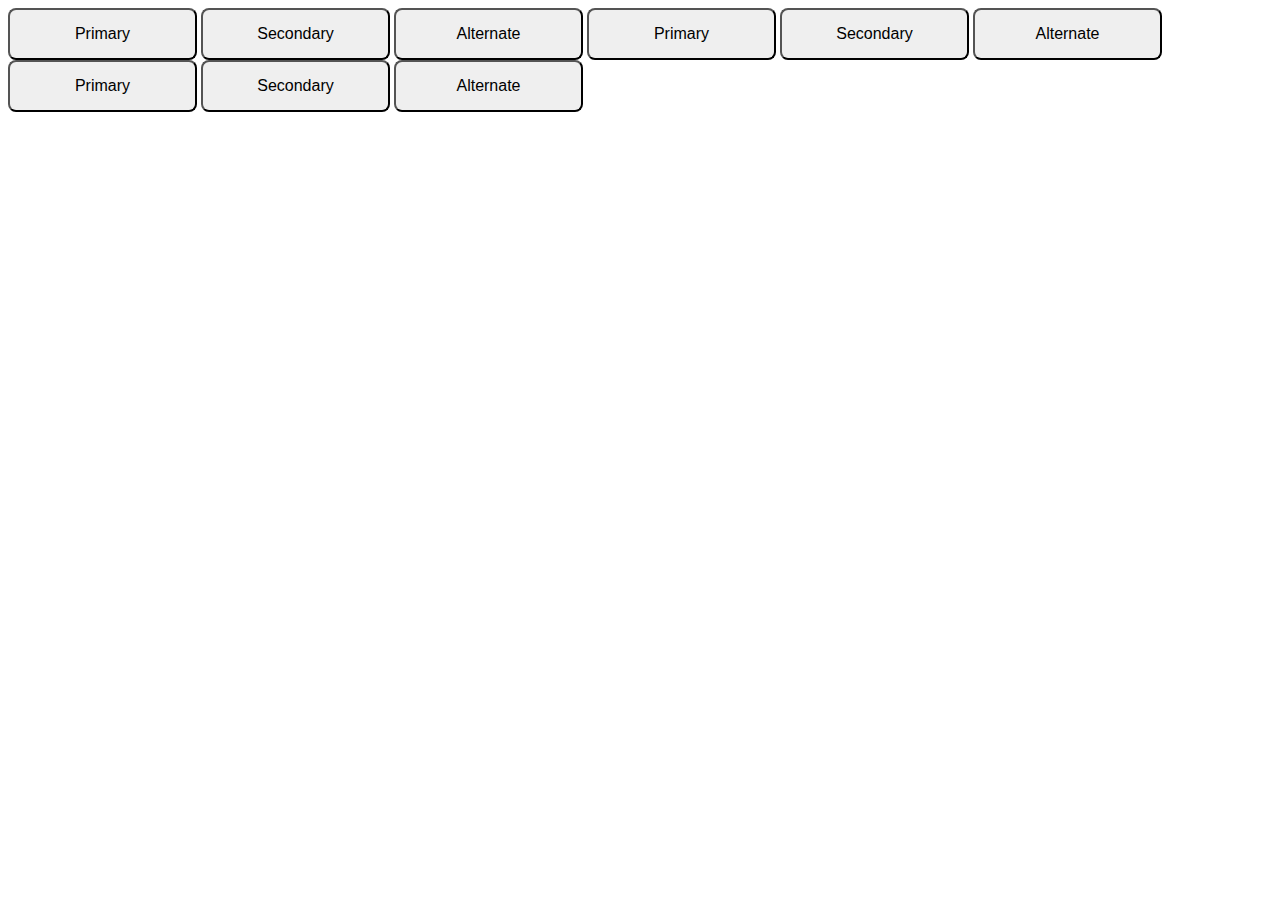
==== 03-lection1/01-button/index.html @ 8ac4ef52 "Added html structure and button's common styles" ====
<!DOCTYPE html>
<!-- Страница с кнопкой -->
<html lang="ru">
    <head>
        <link rel="stylesheet" href="../../assets/css/main.css">
        <link rel="stylesheet" href="./button.css">
    </head>
    <body>
<div>
    <button type="button">Primary</button>
    <button type="button">Secondary</button>
    <button type="button">Alternate</button>
    <button type="button">Primary</button>
    <button type="button">Secondary</button>
    <button type="button">Alternate</button>
    <button type="button">Primary</button>
    <button type="button">Secondary</button>
    <button type="button">Alternate</button>
</div>
    </body>
</html>
---- 03-lection1/01-button/button.css ----
/* Стилизация кнопки */
@font-face {
    font-family:  'Roboto', sans-serif;
    src: url('https://fonts.googleapis.com/css2?family=Roboto:wght@500&display=swap');
}

button {
    width: 189px;
    border-radius: 8px;
    font-family: 'Roboto', sans-serif;
    font-weight: 500;
    font-size: 1em;
    line-height: 18.75px;
    text-align: center;
    padding: 15px 0 14px;
}
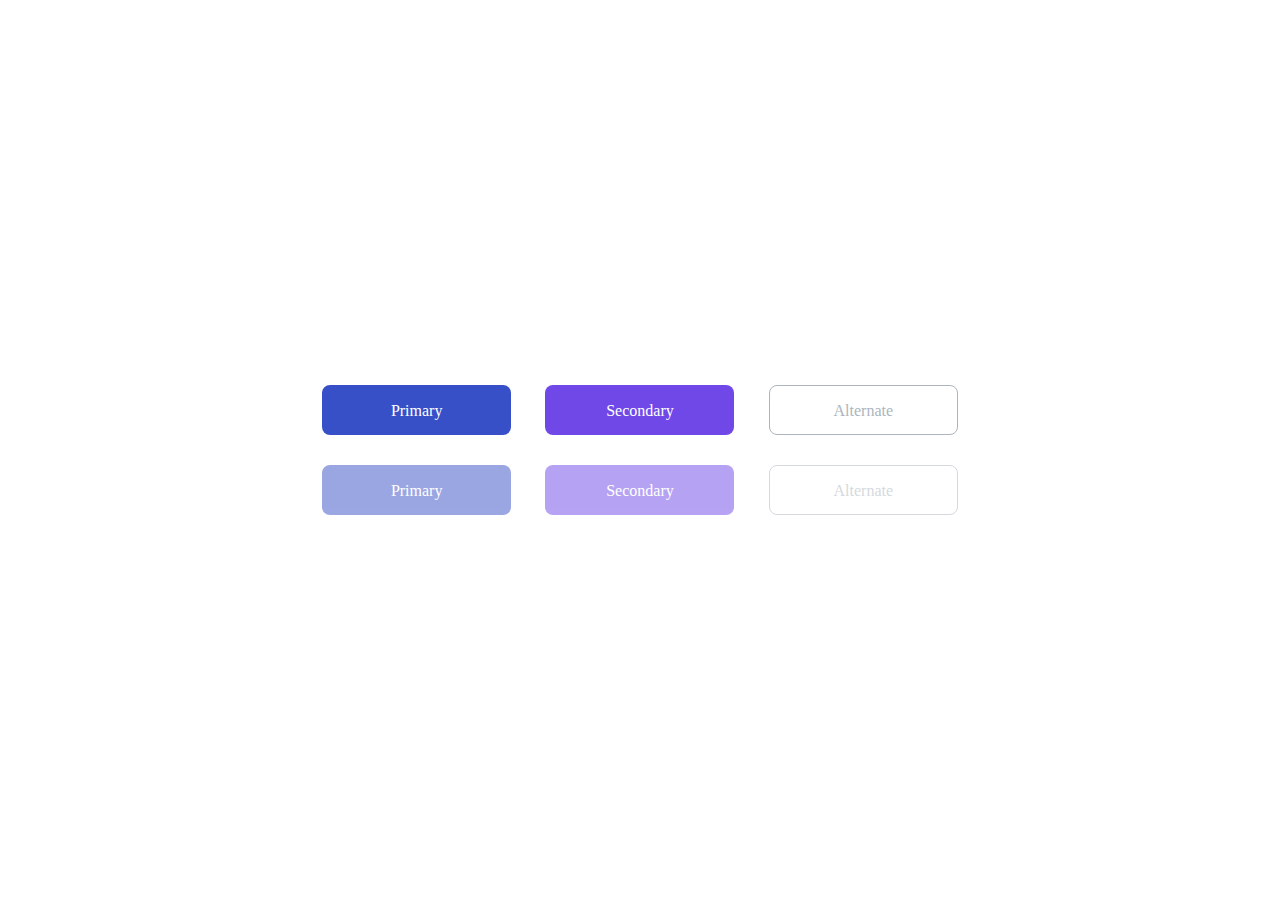
==== commit 6b009b92: "The task is ready" ====
--- a/03-lection1/01-button/index.html
+++ b/03-lection1/01-button/index.html
@@ -1,21 +1,29 @@
 <!DOCTYPE html>
 <!-- Страница с кнопкой -->
 <html lang="ru">
-    <head>
-        <link rel="stylesheet" href="../../assets/css/main.css">
-        <link rel="stylesheet" href="./button.css">
-    </head>
-    <body>
-<div>
-    <button type="button">Primary</button>
-    <button type="button">Secondary</button>
-    <button type="button">Alternate</button>
-    <button type="button">Primary</button>
-    <button type="button">Secondary</button>
-    <button type="button">Alternate</button>
-    <button type="button">Primary</button>
-    <button type="button">Secondary</button>
-    <button type="button">Alternate</button>
-</div>
-    </body>
-</html>
+
+<head>
+    <meta charset="UTF-8">
+    <meta http-equiv="X-UA-Compatible" content="IE=edge">
+    <meta name="viewport" content="width=device-width, initial-scale=1.0">
+    <title>03-lection\button</title>
+    <link rel="stylesheet" href="../../assets/css/main.css">
+    <link rel="stylesheet" href="./button.css">
+</head>
+
+<body>
+    <div class="layout">
+        <div class="default">
+            <button type="button" class="button button_primary">Primary</button>
+            <button type="button" class="button button_secondary">Secondary</button>
+            <button type="button" class="button button_alternate">Alternate</button>
+        </div>
+        <div class="disabled">
+            <button type="button" class="button button_primary" disabled>Primary</button>
+            <button type="button" class="button button_secondary" disabled>Secondary</button>
+            <button type="button" class="button button_alternate" disabled>Alternate</button>
+        </div>
+    </div>
+</body>
+
+</html>--- a/assets/css/main.css
+++ b/assets/css/main.css
@@ -0,0 +1,25 @@
+@import '../fonts/fonts.css';
+@import './normalise.css';
+
+:root {
+    --white: #ffffff;
+    --black: #212429;
+    --pink: #F784AD;
+    --purple: #7048E8;
+    --blue: #374FC7;
+    --red: #F03D3E;
+    --grey-1: #F8F9FA;
+    --grey-2: #DDE2E5;
+    --grey-3: #ACB5BD;
+    --grey-4: #495057;
+
+    --error: var(--red);
+    --success: var(--blue);
+
+    --primary: var(--blue);
+    --secondary: var(--purple);
+}
+
+* {
+    font-family: 'Roboto', sans-serif;
+}
--- a/03-lection1/01-button/button.css
+++ b/03-lection1/01-button/button.css
@@ -1,16 +1,96 @@
 /* Стилизация кнопки */
-@font-face {
-    font-family:  'Roboto', sans-serif;
-    src: url('https://fonts.googleapis.com/css2?family=Roboto:wght@500&display=swap');
+@import '.../assets/css/normalise.css';
+
+/* Layout styles */
+
+body{
+    width: 100vw;
+    height: 100vh;
+    display: flex;
+    justify-content: center;
+    align-items: center;
 }
 
-button {
+.layout {
+    width: 100%;
+    max-width: 700px;
+    min-width: 375px;
+}
+
+.default {
+    display: flex;
+    padding: 15px;
+    justify-content: space-around;
+}
+
+.disabled {
+    display: flex;
+    padding: 15px;
+    justify-content: space-around;
+}
+
+/* button component */
+
+.button {
     width: 189px;
     border-radius: 8px;
-    font-family: 'Roboto', sans-serif;
+    font-family: Roboto;
     font-weight: 500;
+    font-style: normal;
     font-size: 1em;
-    line-height: 18.75px;
+    line-height: 19px;
     text-align: center;
     padding: 15px 0 14px;
+    border: none;
+}
+
+/* default */
+
+.button_primary,
+.button_primary:active,
+.button_primary:focus {
+    color: var(--white);
+    background-color: var(--primary);
+}
+
+.button_secondary,
+.button_secondary:active,
+.button_secondary:focus {
+    color: var(--white);
+    background-color: var(--secondary);
+}
+
+.button_alternate,
+.button_alternate:active,
+.button_alternate:focus {
+    color: var(--grey-3);
+    background-color: var(--white);
+    border: 1px solid var(--grey-3);
+}
+
+/* hover */
+
+.button:hover:not(.button[disabled]) {
+    cursor: pointer;
+    transition: opacity 200ms ease-in-out, background 200ms ease-in-out;
+}
+
+.button_primary:hover:not(.button[disabled]) {
+    background-color: #2342C0;
+}
+
+.button_secondary:hover:not(.button[disabled]) {
+    background-color: #5028C6;
+}
+
+.button_alternate:hover:not(.button[disabled]) {
+    color: #212429;
+    border: 1px solid #212429;
+}
+
+/* disabled */
+
+.button[disabled] {
+    opacity: 0.5;
+    cursor: default;
 }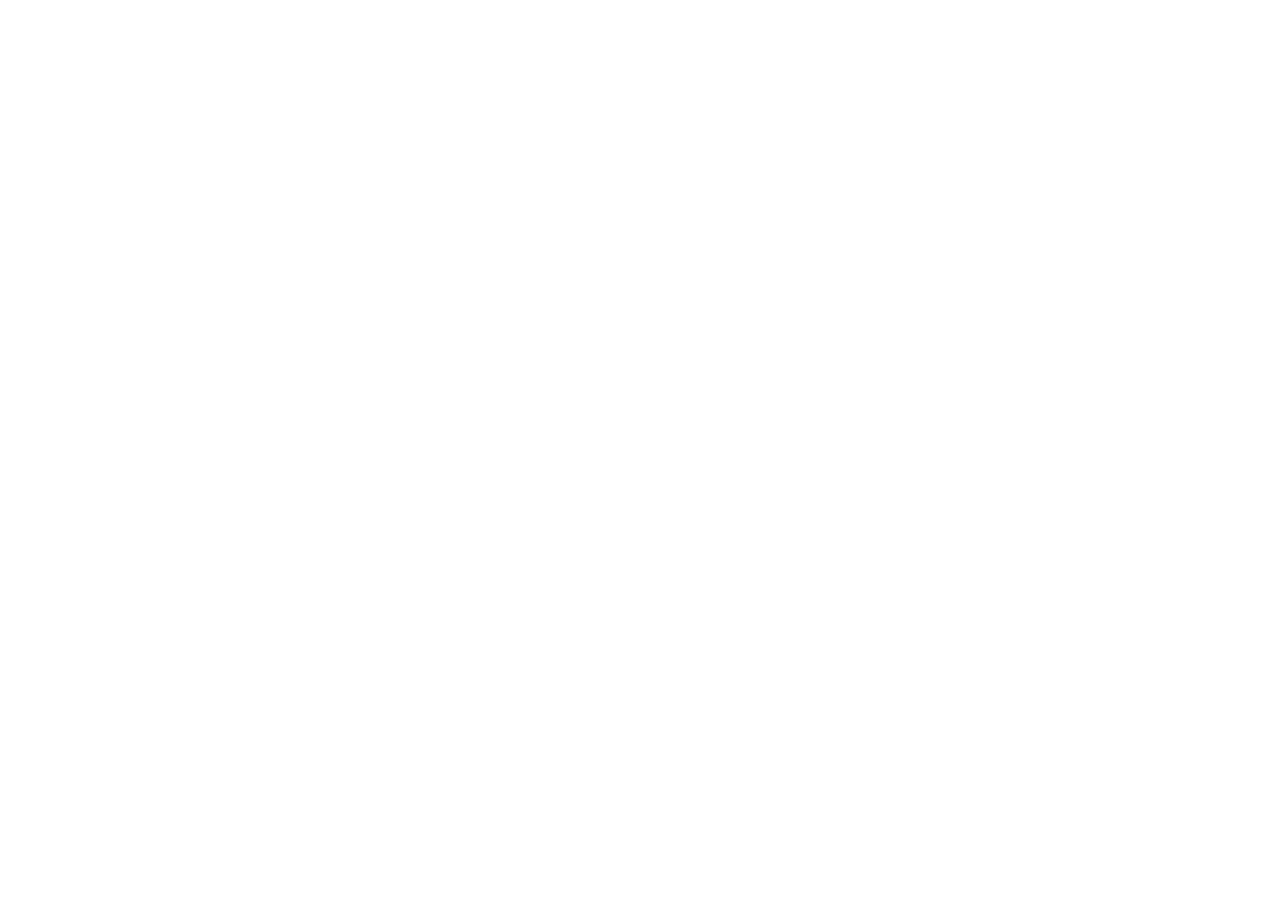
==== commit f35f70b3: "Deleted task Button" ====
--- a/03-lection1/01-button/index.html
+++ b/03-lection1/01-button/index.html
@@ -1,29 +1,11 @@
 <!DOCTYPE html>
 <!-- Страница с кнопкой -->
 <html lang="ru">
+    <head>
+        <link rel="stylesheet" href="../../assets/css/main.css">
+        <link rel="stylesheet" href="./button.css">
+    </head>
+    <body>
 
-<head>
-    <meta charset="UTF-8">
-    <meta http-equiv="X-UA-Compatible" content="IE=edge">
-    <meta name="viewport" content="width=device-width, initial-scale=1.0">
-    <title>03-lection\button</title>
-    <link rel="stylesheet" href="../../assets/css/main.css">
-    <link rel="stylesheet" href="./button.css">
-</head>
-
-<body>
-    <div class="layout">
-        <div class="default">
-            <button type="button" class="button button_primary">Primary</button>
-            <button type="button" class="button button_secondary">Secondary</button>
-            <button type="button" class="button button_alternate">Alternate</button>
-        </div>
-        <div class="disabled">
-            <button type="button" class="button button_primary" disabled>Primary</button>
-            <button type="button" class="button button_secondary" disabled>Secondary</button>
-            <button type="button" class="button button_alternate" disabled>Alternate</button>
-        </div>
-    </div>
-</body>
-
+    </body>
 </html>--- a/assets/css/main.css
+++ b/assets/css/main.css
@@ -18,6 +18,9 @@
 
     --primary: var(--blue);
     --secondary: var(--purple);
+
+    --menu-hover-color: #212429;
+    --bgColor-mainSection: #F9FAFC;
 }
 
 * {
--- a/03-lection1/01-button/button.css
+++ b/03-lection1/01-button/button.css
@@ -1,96 +1 @@
-/* Стилизация кнопки */
-@import '.../assets/css/normalise.css';
-
-/* Layout styles */
-
-body{
-    width: 100vw;
-    height: 100vh;
-    display: flex;
-    justify-content: center;
-    align-items: center;
-}
-
-.layout {
-    width: 100%;
-    max-width: 700px;
-    min-width: 375px;
-}
-
-.default {
-    display: flex;
-    padding: 15px;
-    justify-content: space-around;
-}
-
-.disabled {
-    display: flex;
-    padding: 15px;
-    justify-content: space-around;
-}
-
-/* button component */
-
-.button {
-    width: 189px;
-    border-radius: 8px;
-    font-family: Roboto;
-    font-weight: 500;
-    font-style: normal;
-    font-size: 1em;
-    line-height: 19px;
-    text-align: center;
-    padding: 15px 0 14px;
-    border: none;
-}
-
-/* default */
-
-.button_primary,
-.button_primary:active,
-.button_primary:focus {
-    color: var(--white);
-    background-color: var(--primary);
-}
-
-.button_secondary,
-.button_secondary:active,
-.button_secondary:focus {
-    color: var(--white);
-    background-color: var(--secondary);
-}
-
-.button_alternate,
-.button_alternate:active,
-.button_alternate:focus {
-    color: var(--grey-3);
-    background-color: var(--white);
-    border: 1px solid var(--grey-3);
-}
-
-/* hover */
-
-.button:hover:not(.button[disabled]) {
-    cursor: pointer;
-    transition: opacity 200ms ease-in-out, background 200ms ease-in-out;
-}
-
-.button_primary:hover:not(.button[disabled]) {
-    background-color: #2342C0;
-}
-
-.button_secondary:hover:not(.button[disabled]) {
-    background-color: #5028C6;
-}
-
-.button_alternate:hover:not(.button[disabled]) {
-    color: #212429;
-    border: 1px solid #212429;
-}
-
-/* disabled */
-
-.button[disabled] {
-    opacity: 0.5;
-    cursor: default;
-}+/* Стилизация кнопки */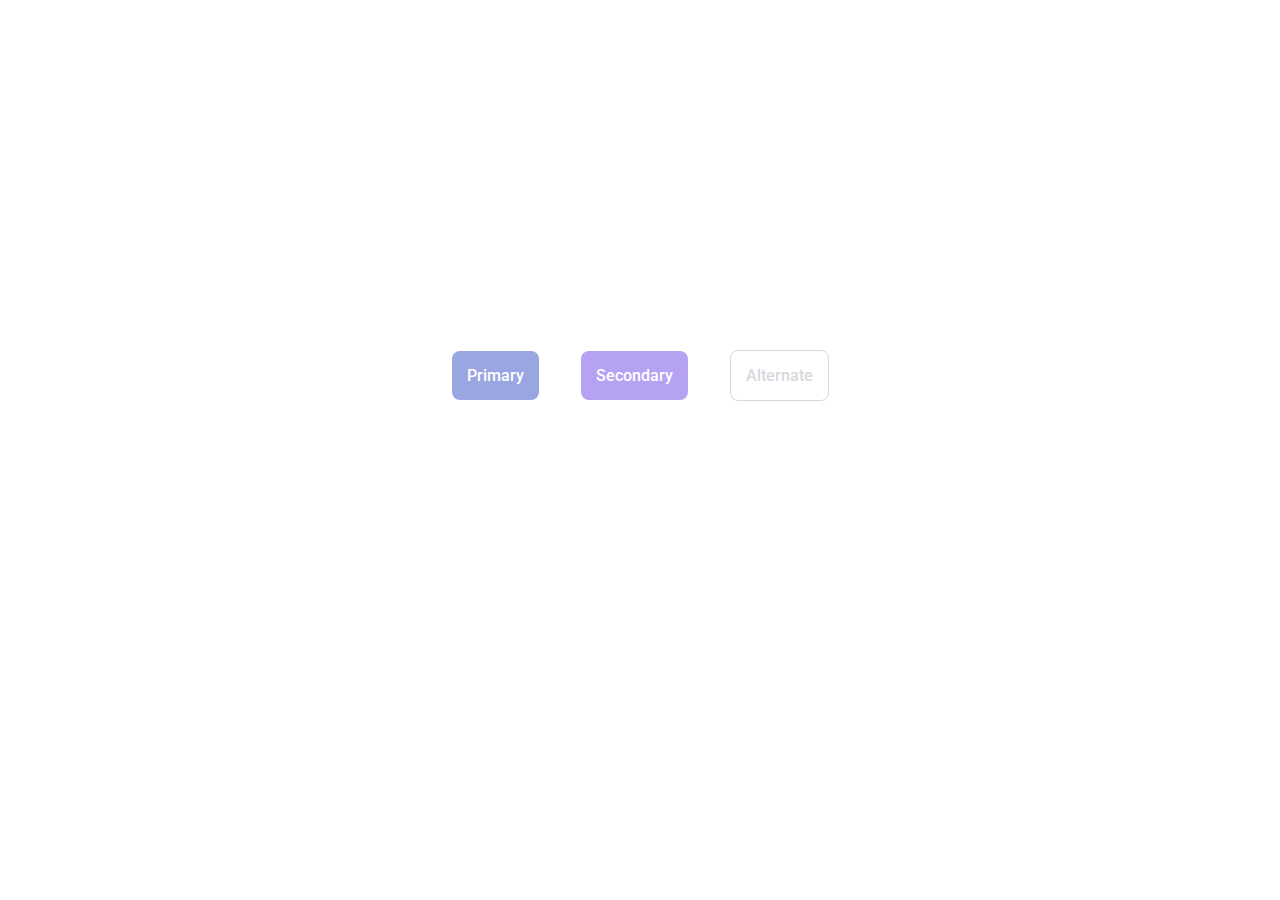
==== commit 7707822a: "Сorrections according to the mentor's comment" ====
--- a/03-lection1/01-button/index.html
+++ b/03-lection1/01-button/index.html
@@ -1,11 +1,31 @@
 <!DOCTYPE html>
 <!-- Страница с кнопкой -->
 <html lang="ru">
-    <head>
-        <link rel="stylesheet" href="../../assets/css/main.css">
-        <link rel="stylesheet" href="./button.css">
-    </head>
-    <body>
 
-    </body>
+<head>
+    <meta charset="UTF-8">
+    <meta http-equiv="X-UA-Compatible" content="IE=edge">
+    <meta name="viewport" content="width=device-width, initial-scale=1.0">
+    <title>03-lection\button</title>
+    <link rel="stylesheet" href="../../assets/css/main.css">
+    <link rel="stylesheet" href="./style.css">
+    <link rel="stylesheet" href="./button.css">
+</head>
+
+<body>
+    <section class="button">
+        <div class="button__container">
+            <div class="button__box">
+                <button type="button" class="button__item button__item_primary" disabled>Primary</button>
+            </div>
+            <div class="button__box">
+                <button type="button" class="button__item button__item_secondary" disabled>Secondary</button>
+            </div>
+            <div class="button__box">
+                <button type="button" class="button__item button__item_alternate" disabled>Alternate</button>
+            </div>    
+        </div>
+    </section>
+</body>
+
 </html>--- a/assets/css/main.css
+++ b/assets/css/main.css
@@ -19,8 +19,9 @@
     --primary: var(--blue);
     --secondary: var(--purple);
 
-    --menu-hover-color: #212429;
-    --bgColor-mainSection: #F9FAFC;
+    --primary-hover: #2342C0;
+    --secondary-hover: #5028C6;
+    --alternate-hover: #212429;
 }
 
 * {
--- a/03-lection1/01-button/style.css
+++ b/03-lection1/01-button/style.css
@@ -0,0 +1,4 @@
+html, 
+body {
+    font-size: 10px !important;
+} --- a/03-lection1/01-button/button.css
+++ b/03-lection1/01-button/button.css
@@ -1 +1,75 @@
-/* Стилизация кнопки */+/* Стилизация кнопки */
+
+.button__container {
+    width: 90%;
+    margin: 0 auto;
+    padding-top: 35rem;
+    text-align: center;
+}
+
+.button__box {
+    display: inline-block;
+    padding: 0 2rem;
+}
+
+.button__item {
+    width: 100%;
+    border-radius: 8px;
+    font-family: Roboto;
+    font-weight: 500;
+    font-style: normal;
+    font-size: 1.6rem;
+    line-height: 19px;
+    text-align: center;
+    padding: 1.5rem;
+    border: none;
+}
+
+.button__item_primary,
+.button__item_primary:active,
+.button__item_primary:focus {
+    color: var(--white);
+    background-color: var(--primary);
+}
+
+.button__item_secondary,
+.button__item_secondary:active,
+.button__item_secondary:focus {
+    color: var(--white);
+    background-color: var(--secondary);
+}
+
+.button__item_alternate,
+.button__item_alternate:active,
+.button__item_alternate:focus {
+    color: var(--grey-3);
+    background-color: var(--white);
+    border: 1px solid var(--grey-3);
+}
+
+/* hover */
+
+.button__item:hover:not(.button__item[disabled]) {
+    cursor: pointer;
+    transition: opacity 200ms ease-in-out, background 200ms ease-in-out;
+}
+
+.button__item_primary:hover:not(.button__item[disabled]) {
+    background-color: var(--primary-hover);
+}
+
+.button__item_secondary:hover:not(.button__item[disabled]) {
+    background-color: var(--secondary-hover);
+}
+
+.button__item_alternate:hover:not(.button__item[disabled]) {
+    color: var(--alternate-hover);
+    border: 1px solid var(--alternate-hover);
+}
+
+/* disabled */
+
+.button__item[disabled] {
+    opacity: 0.5;
+    cursor: default;
+}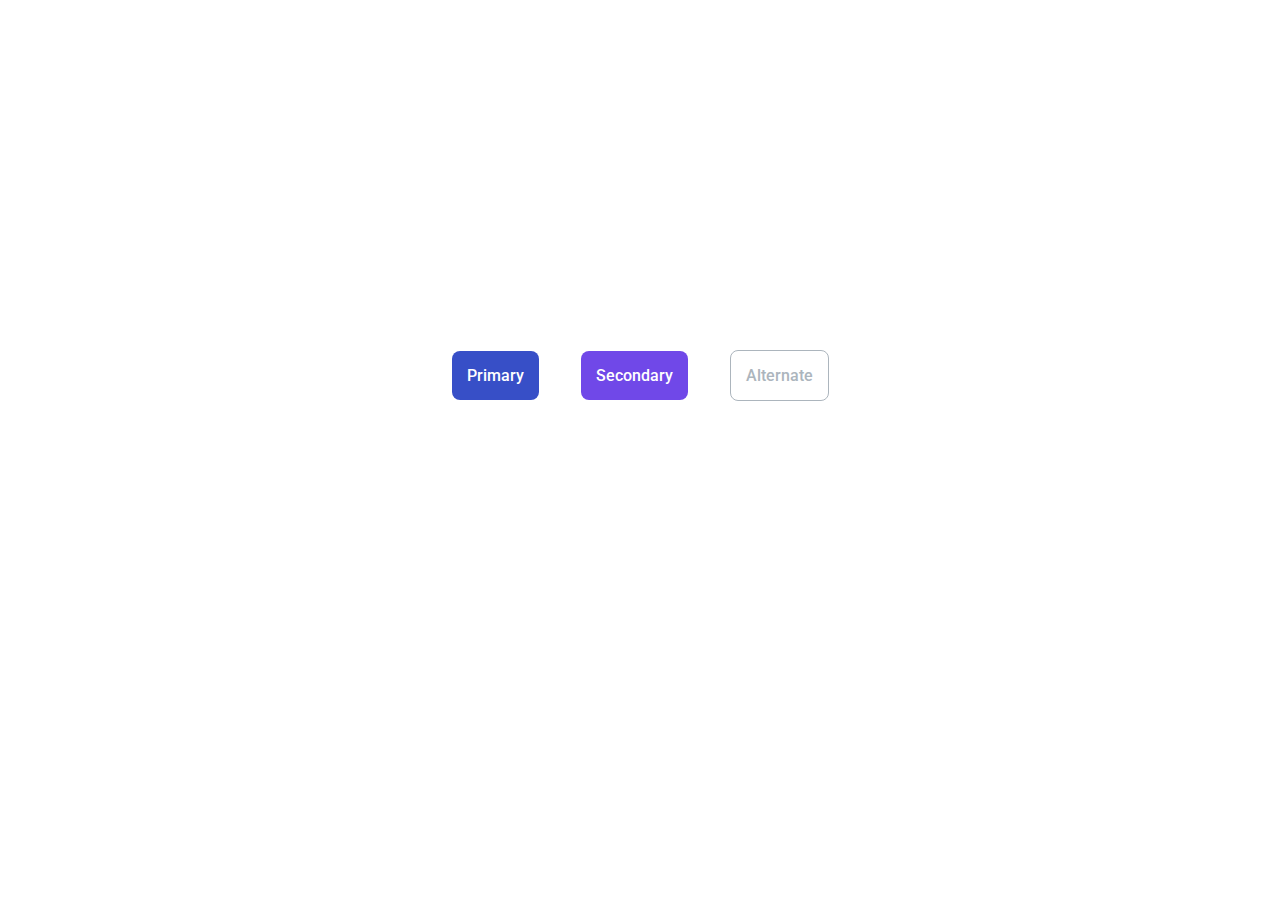
==== commit 9dd73ee9: "Removed attribute disabled from html" ====
--- a/03-lection1/01-button/index.html
+++ b/03-lection1/01-button/index.html
@@ -16,13 +16,13 @@
     <section class="button">
         <div class="button__container">
             <div class="button__box">
-                <button type="button" class="button__item button__item_primary" disabled>Primary</button>
+                <button type="button" class="button__item button__item_primary button__item_full-width">Primary</button>
             </div>
             <div class="button__box">
-                <button type="button" class="button__item button__item_secondary" disabled>Secondary</button>
+                <button type="button" class="button__item button__item_secondary button__item_full-width">Secondary</button>
             </div>
             <div class="button__box">
-                <button type="button" class="button__item button__item_alternate" disabled>Alternate</button>
+                <button type="button" class="button__item button__item_alternate button__item_full-width">Alternate</button>
             </div>    
         </div>
     </section>
--- a/03-lection1/01-button/button.css
+++ b/03-lection1/01-button/button.css
@@ -13,7 +13,6 @@
 }
 
 .button__item {
-    width: 100%;
     border-radius: 8px;
     font-family: Roboto;
     font-weight: 500;
@@ -24,6 +23,10 @@
     padding: 1.5rem;
     border: none;
 }
+
+.button__item_full-width { 
+    width: 100%;
+ }
 
 .button__item_primary,
 .button__item_primary:active,
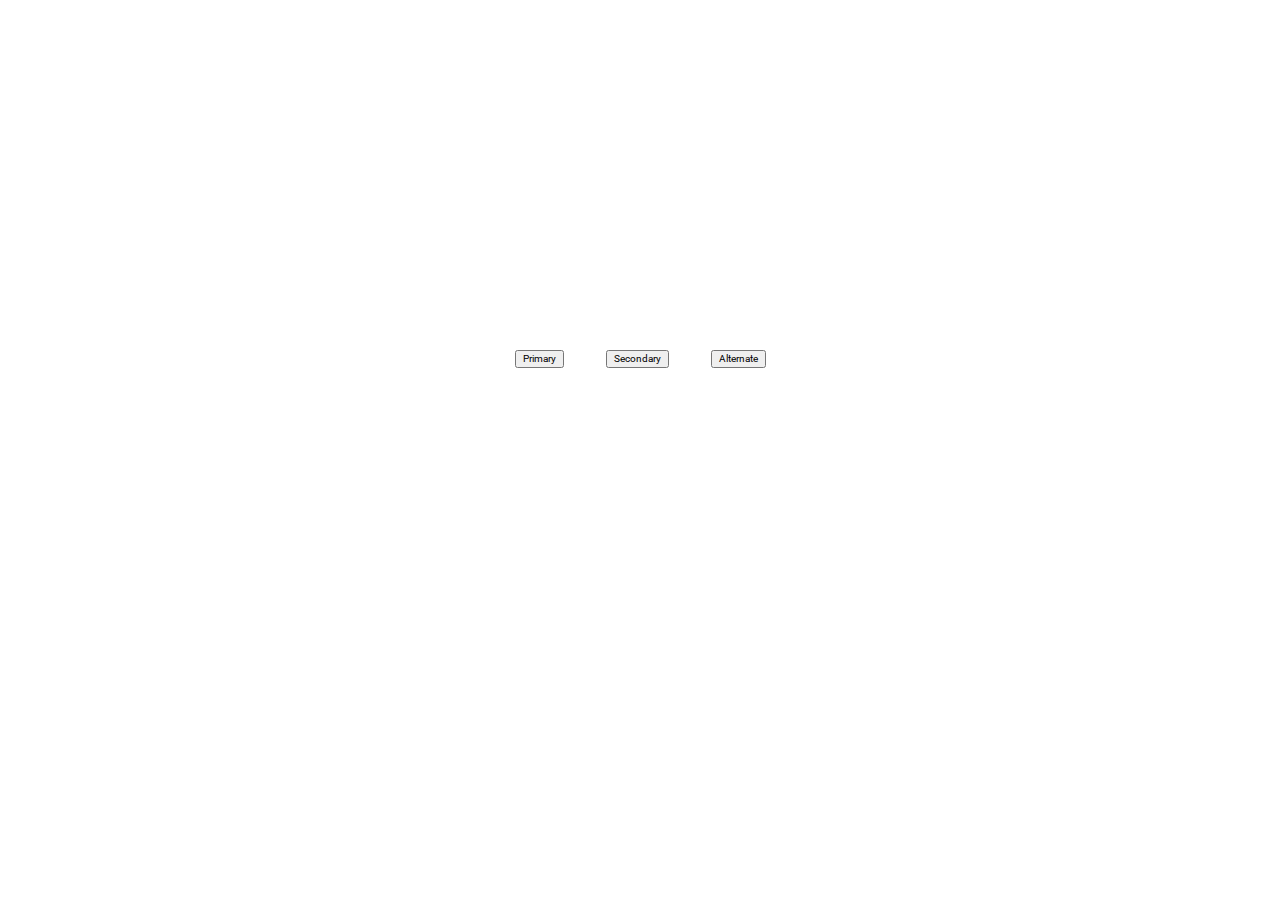
==== commit a892dbb0: "Merge branch 'master' into master" ====
--- a/03-lection1/01-button/index.html
+++ b/03-lection1/01-button/index.html
@@ -1,8 +1,8 @@
 <!DOCTYPE html>
 <!-- Страница с кнопкой -->
 <html lang="ru">
-
-<head>
+    
+ <head>
     <meta charset="UTF-8">
     <meta http-equiv="X-UA-Compatible" content="IE=edge">
     <meta name="viewport" content="width=device-width, initial-scale=1.0">
@@ -13,17 +13,15 @@
 </head>
 
 <body>
-    <section class="button">
-        <div class="button__container">
-            <div class="button__box">
-                <button type="button" class="button__item button__item_primary button__item_full-width">Primary</button>
-            </div>
-            <div class="button__box">
-                <button type="button" class="button__item button__item_secondary button__item_full-width">Secondary</button>
-            </div>
-            <div class="button__box">
-                <button type="button" class="button__item button__item_alternate button__item_full-width">Alternate</button>
-            </div>    
+    <section class="button__container">
+        <div class="button__box">
+            <button type="button" class="button button_primary button_full-width">Primary</button>
+        </div>
+        <div class="button__box">
+            <button type="button" class="button button_secondary button_full-width">Secondary</button>
+        </div>
+        <div class="button__box">
+            <button type="button" class="button button_alternate button_full-width">Alternate</button>
         </div>
     </section>
 </body>
--- a/assets/css/main.css
+++ b/assets/css/main.css
@@ -22,6 +22,9 @@
     --primary-hover: #2342C0;
     --secondary-hover: #5028C6;
     --alternate-hover: #212429;
+
+    --menu-hover-color: #212429;
+    --bgColor-mainSection: #F9FAFC;
 }
 
 * {
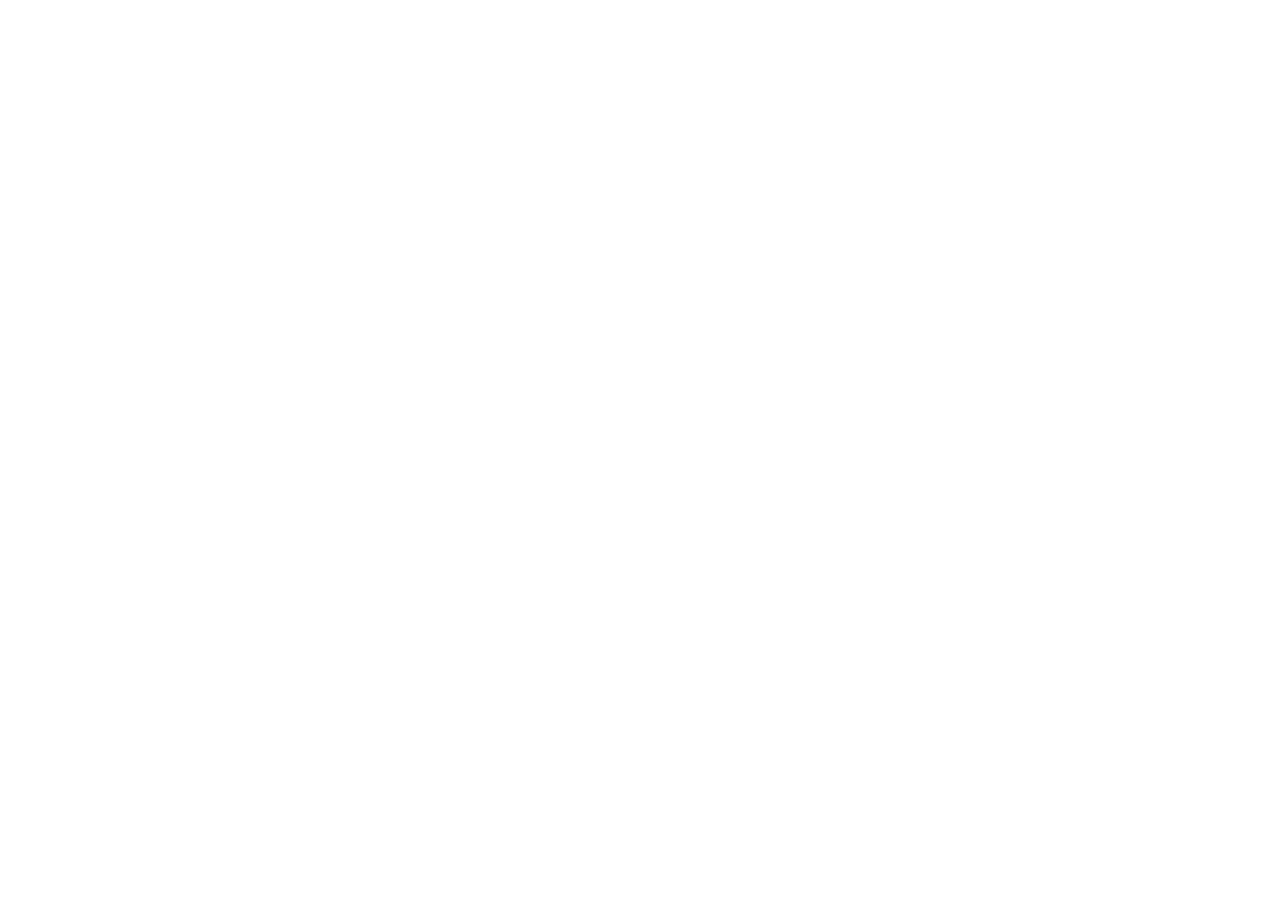
==== commit c43fb32e: "Solving the task Histogram" ====
--- a/03-lection1/01-button/index.html
+++ b/03-lection1/01-button/index.html
@@ -1,29 +1,11 @@
 <!DOCTYPE html>
 <!-- Страница с кнопкой -->
 <html lang="ru">
-    
- <head>
-    <meta charset="UTF-8">
-    <meta http-equiv="X-UA-Compatible" content="IE=edge">
-    <meta name="viewport" content="width=device-width, initial-scale=1.0">
-    <title>03-lection\button</title>
-    <link rel="stylesheet" href="../../assets/css/main.css">
-    <link rel="stylesheet" href="./style.css">
-    <link rel="stylesheet" href="./button.css">
-</head>
+    <head>
+        <link rel="stylesheet" href="../../assets/css/main.css">
+        <link rel="stylesheet" href="./button.css">
+    </head>
+    <body>
 
-<body>
-    <section class="button__container">
-        <div class="button__box">
-            <button type="button" class="button button_primary button_full-width">Primary</button>
-        </div>
-        <div class="button__box">
-            <button type="button" class="button button_secondary button_full-width">Secondary</button>
-        </div>
-        <div class="button__box">
-            <button type="button" class="button button_alternate button_full-width">Alternate</button>
-        </div>
-    </section>
-</body>
-
+    </body>
 </html>--- a/assets/css/main.css
+++ b/assets/css/main.css
@@ -19,13 +19,9 @@
     --primary: var(--blue);
     --secondary: var(--purple);
 
-    --primary-hover: #2342C0;
-    --secondary-hover: #5028C6;
-    --alternate-hover: #212429;
+    --text-secondary: var(--grey-3);
+}
 
-    --menu-hover-color: #212429;
-    --bgColor-mainSection: #F9FAFC;
-}
 
 * {
     font-family: 'Roboto', sans-serif;
--- a/03-lection1/01-button/button.css
+++ b/03-lection1/01-button/button.css
@@ -1,78 +1 @@
-/* Стилизация кнопки */
-
-.button__container {
-    width: 90%;
-    margin: 0 auto;
-    padding-top: 35rem;
-    text-align: center;
-}
-
-.button__box {
-    display: inline-block;
-    padding: 0 2rem;
-}
-
-.button__item {
-    border-radius: 8px;
-    font-family: Roboto;
-    font-weight: 500;
-    font-style: normal;
-    font-size: 1.6rem;
-    line-height: 19px;
-    text-align: center;
-    padding: 1.5rem;
-    border: none;
-}
-
-.button__item_full-width { 
-    width: 100%;
- }
-
-.button__item_primary,
-.button__item_primary:active,
-.button__item_primary:focus {
-    color: var(--white);
-    background-color: var(--primary);
-}
-
-.button__item_secondary,
-.button__item_secondary:active,
-.button__item_secondary:focus {
-    color: var(--white);
-    background-color: var(--secondary);
-}
-
-.button__item_alternate,
-.button__item_alternate:active,
-.button__item_alternate:focus {
-    color: var(--grey-3);
-    background-color: var(--white);
-    border: 1px solid var(--grey-3);
-}
-
-/* hover */
-
-.button__item:hover:not(.button__item[disabled]) {
-    cursor: pointer;
-    transition: opacity 200ms ease-in-out, background 200ms ease-in-out;
-}
-
-.button__item_primary:hover:not(.button__item[disabled]) {
-    background-color: var(--primary-hover);
-}
-
-.button__item_secondary:hover:not(.button__item[disabled]) {
-    background-color: var(--secondary-hover);
-}
-
-.button__item_alternate:hover:not(.button__item[disabled]) {
-    color: var(--alternate-hover);
-    border: 1px solid var(--alternate-hover);
-}
-
-/* disabled */
-
-.button__item[disabled] {
-    opacity: 0.5;
-    cursor: default;
-}+/* Стилизация кнопки */